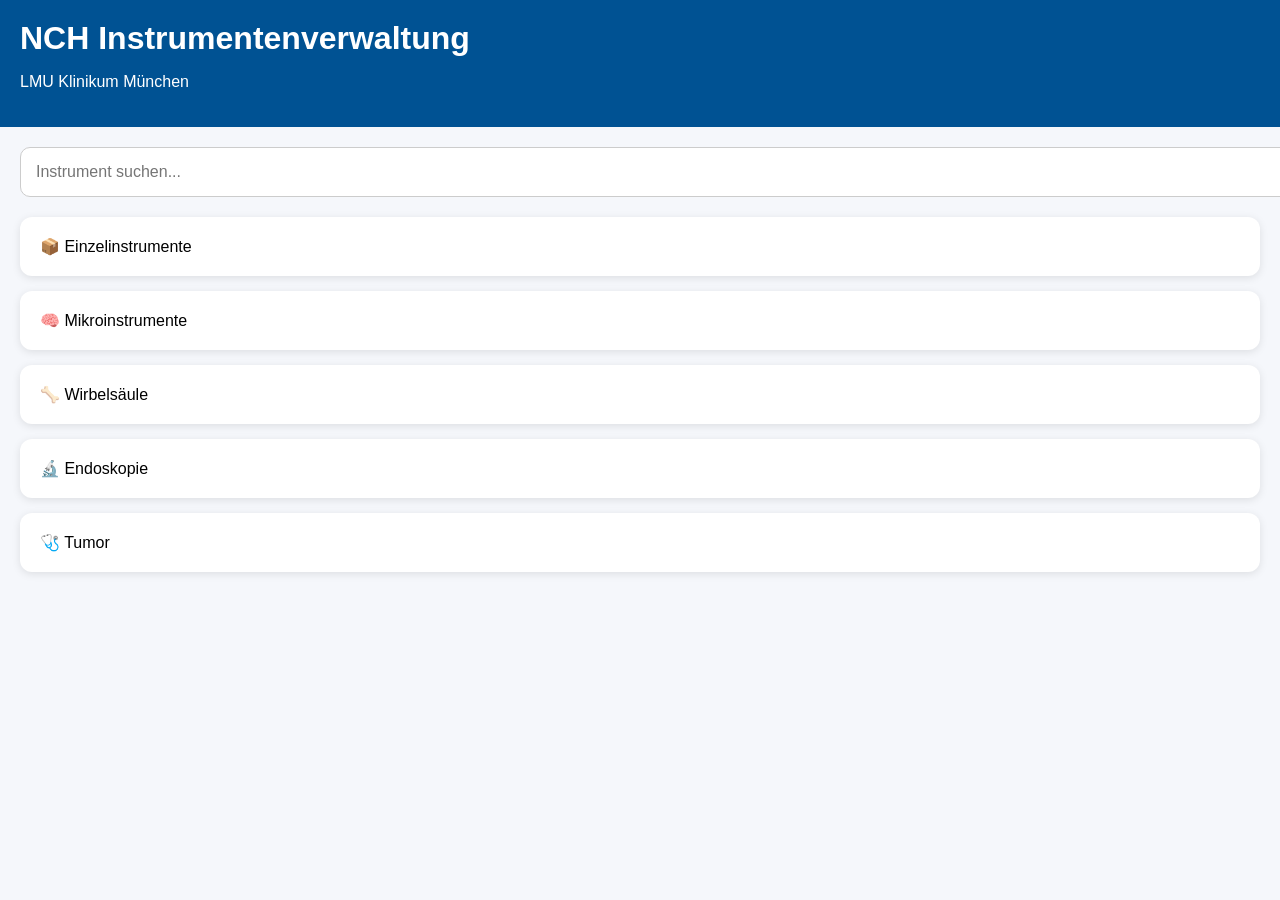
==== index.html @ 01265025 "Add initial index.html for NCH Instrumentenverwaltung" ====
<!DOCTYPE html>
<html lang="de">
<head>
<meta charset="UTF-8">
<meta name="viewport" content="width=device-width, initial-scale=1.0">
<title>NCH Instrumentenverwaltung</title>

<style>
body{
    margin:0;
    font-family:Arial,sans-serif;
    background:#f5f7fb;
}

header{
    background:#005293;
    color:white;
    padding:20px;
}

h1{
    margin:0;
}

.container{
    padding:20px;
}

.card{
    background:white;
    border-radius:12px;
    padding:20px;
    margin-bottom:15px;
    box-shadow:0 2px 8px rgba(0,0,0,.1);
    cursor:pointer;
}

.card:hover{
    background:#eef6ff;
}

.search{
    width:100%;
    padding:15px;
    font-size:16px;
    border-radius:10px;
    border:1px solid #ccc;
    margin-bottom:20px;
}
</style>

</head>

<body>

<header>

<h1>NCH Instrumentenverwaltung</h1>

<p>LMU Klinikum München</p>

</header>

<div class="container">

<input class="search" placeholder="Instrument suchen...">

<div class="card">
📦 Einzelinstrumente
</div>

<div class="card">
🧠 Mikroinstrumente
</div>

<div class="card">
🦴 Wirbelsäule
</div>

<div class="card">
🔬 Endoskopie
</div>

<div class="card">
🩺 Tumor
</div>

</div>

</body>
</html>
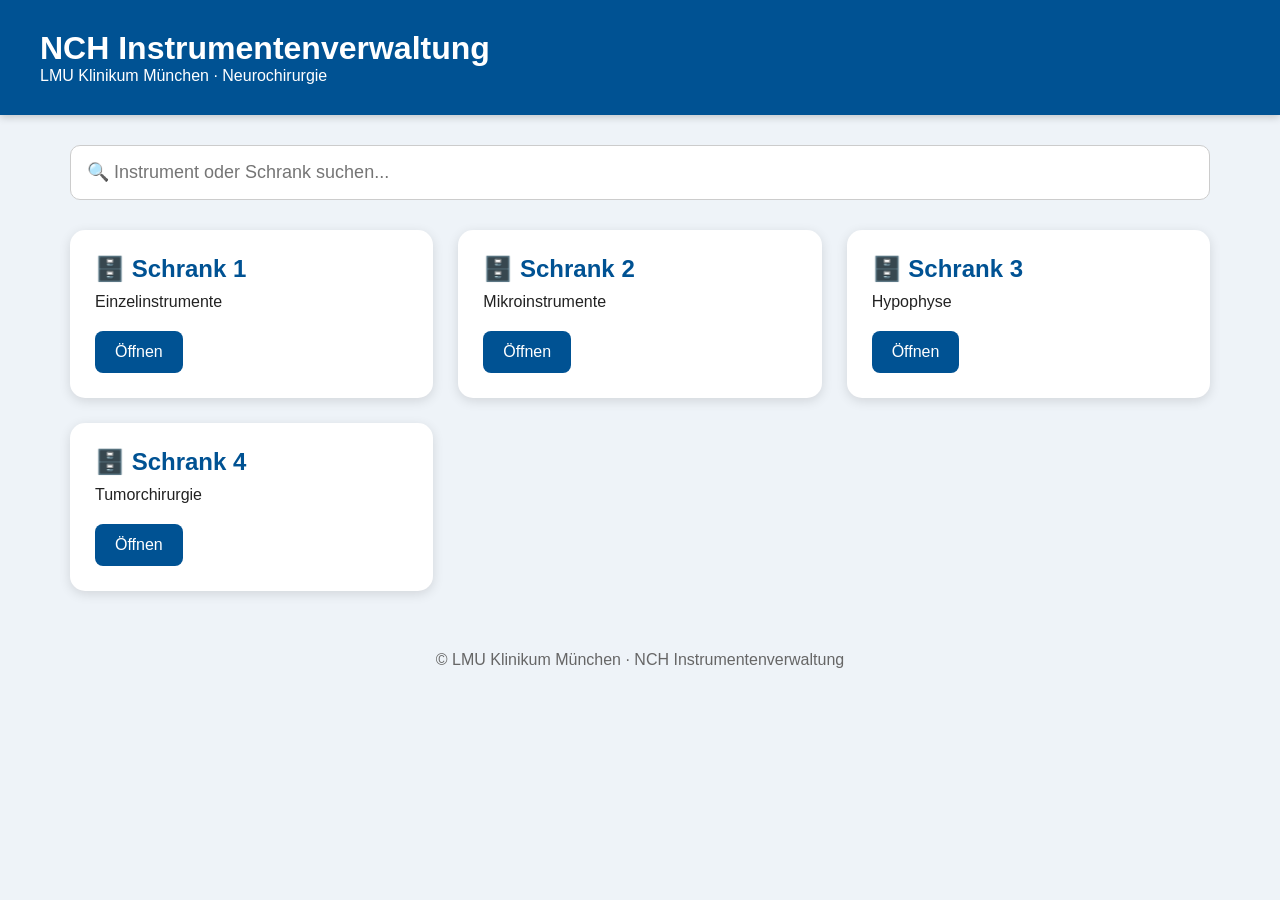
==== commit b20fa4b3: "Schrank 1 erstellt" ====
--- a/index.html
+++ b/index.html
@@ -5,49 +5,7 @@
 <meta name="viewport" content="width=device-width, initial-scale=1.0">
 <title>NCH Instrumentenverwaltung</title>
 
-<style>
-body{
-    margin:0;
-    font-family:Arial,sans-serif;
-    background:#f5f7fb;
-}
-
-header{
-    background:#005293;
-    color:white;
-    padding:20px;
-}
-
-h1{
-    margin:0;
-}
-
-.container{
-    padding:20px;
-}
-
-.card{
-    background:white;
-    border-radius:12px;
-    padding:20px;
-    margin-bottom:15px;
-    box-shadow:0 2px 8px rgba(0,0,0,.1);
-    cursor:pointer;
-}
-
-.card:hover{
-    background:#eef6ff;
-}
-
-.search{
-    width:100%;
-    padding:15px;
-    font-size:16px;
-    border-radius:10px;
-    border:1px solid #ccc;
-    margin-bottom:20px;
-}
-</style>
+<link rel="stylesheet" href="css/style.css">
 
 </head>
 
@@ -55,37 +13,77 @@
 
 <header>
 
+<div class="header-content">
+
 <h1>NCH Instrumentenverwaltung</h1>
 
-<p>LMU Klinikum München</p>
+<p>LMU Klinikum München · Neurochirurgie</p>
+
+</div>
 
 </header>
 
-<div class="container">
+<main class="container">
 
-<input class="search" placeholder="Instrument suchen...">
+<input
+id="search"
+class="search"
+type="text"
+placeholder="🔍 Instrument oder Schrank suchen...">
+
+<div class="cards">
 
 <div class="card">
-📦 Einzelinstrumente
+
+<h2>🗄️ Schrank 1</h2>
+
+<p>Einzelinstrumente</p>
+
+<a href="schrank1.html">Öffnen</a>
+
 </div>
 
 <div class="card">
-🧠 Mikroinstrumente
+
+<h2>🗄️ Schrank 2</h2>
+
+<p>Mikroinstrumente</p>
+
+<a href="#">Öffnen</a>
+
 </div>
 
 <div class="card">
-🦴 Wirbelsäule
+
+<h2>🗄️ Schrank 3</h2>
+
+<p>Hypophyse</p>
+
+<a href="#">Öffnen</a>
+
 </div>
 
 <div class="card">
-🔬 Endoskopie
-</div>
 
-<div class="card">
-🩺 Tumor
+<h2>🗄️ Schrank 4</h2>
+
+<p>Tumorchirurgie</p>
+
+<a href="#">Öffnen</a>
+
 </div>
 
 </div>
 
+</main>
+
+<footer>
+
+© LMU Klinikum München · NCH Instrumentenverwaltung
+
+</footer>
+
+<script src="js/app.js"></script>
+
 </body>
-</html>
+</html>
--- a/css/style.css
+++ b/css/style.css
@@ -0,0 +1,80 @@
+*{
+margin:0;
+padding:0;
+box-sizing:border-box;
+font-family:Arial,Helvetica,sans-serif;
+}
+
+body{
+background:#eef3f8;
+color:#222;
+}
+
+header{
+background:#005293;
+color:white;
+padding:30px;
+box-shadow:0 2px 8px rgba(0,0,0,.2);
+}
+
+.header-content{
+max-width:1200px;
+margin:auto;
+}
+
+.container{
+max-width:1200px;
+margin:auto;
+padding:30px;
+}
+
+.search{
+width:100%;
+padding:16px;
+font-size:18px;
+border-radius:10px;
+border:1px solid #ccc;
+margin-bottom:30px;
+}
+
+.cards{
+display:grid;
+grid-template-columns:repeat(auto-fit,minmax(280px,1fr));
+gap:25px;
+}
+
+.card{
+background:white;
+padding:25px;
+border-radius:15px;
+box-shadow:0 3px 12px rgba(0,0,0,.12);
+transition:.2s;
+}
+
+.card:hover{
+transform:translateY(-5px);
+}
+
+.card h2{
+margin-bottom:10px;
+color:#005293;
+}
+
+.card p{
+margin-bottom:20px;
+}
+
+.card a{
+display:inline-block;
+background:#005293;
+color:white;
+padding:12px 20px;
+border-radius:8px;
+text-decoration:none;
+}
+
+footer{
+text-align:center;
+padding:30px;
+color:#666;
+}
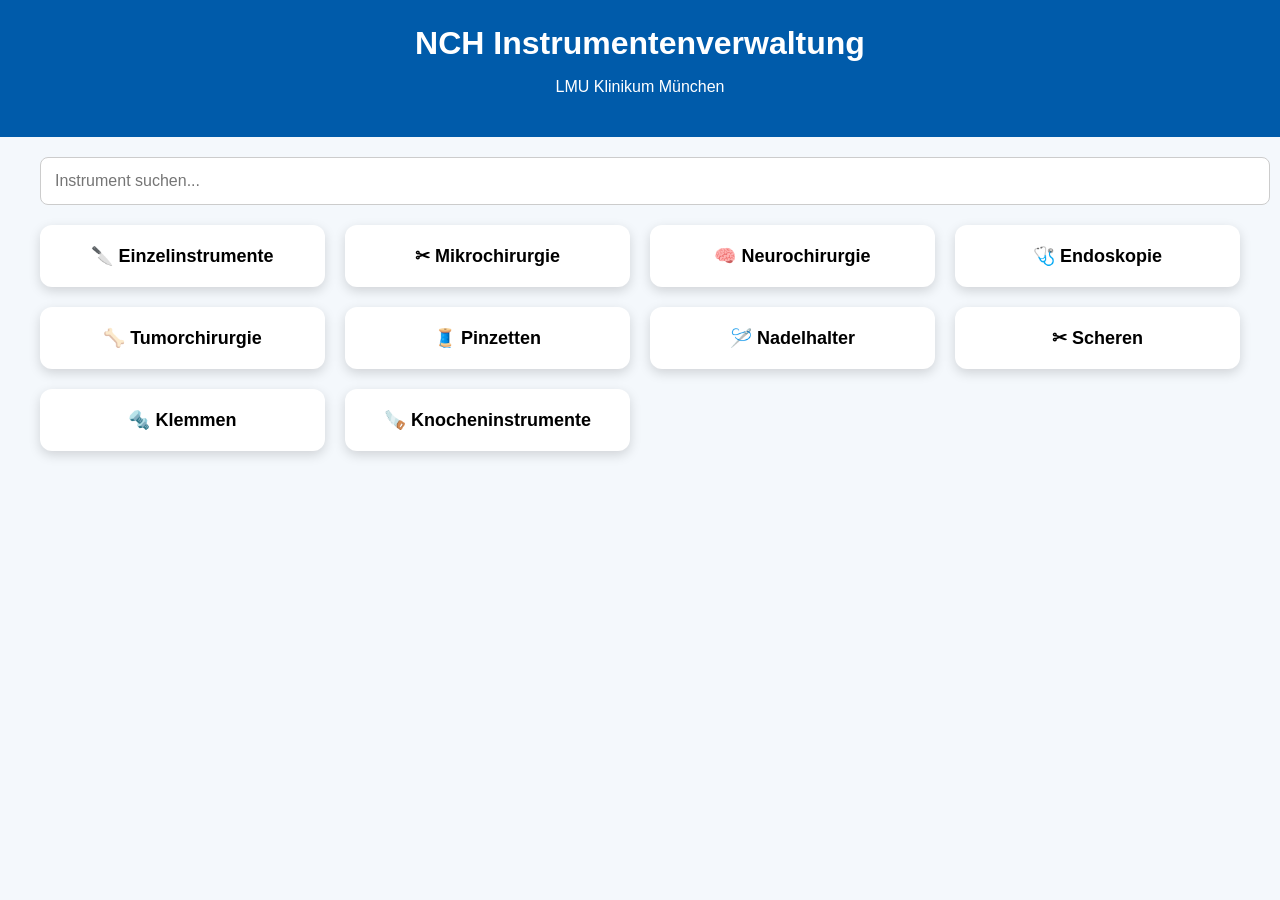
==== commit 1e635a2f: "Neue Startseite" ====
--- a/index.html
+++ b/index.html
@@ -5,85 +5,117 @@
 <meta name="viewport" content="width=device-width, initial-scale=1.0">
 <title>NCH Instrumentenverwaltung</title>
 
-<link rel="stylesheet" href="css/style.css">
+<style>
+body{
+    margin:0;
+    font-family:Arial,Helvetica,sans-serif;
+    background:#f4f8fc;
+}
+
+header{
+    background:#005baa;
+    color:white;
+    padding:25px;
+    text-align:center;
+}
+
+header h1{
+    margin:0;
+}
+
+.container{
+    max-width:1200px;
+    margin:auto;
+    padding:20px;
+}
+
+input{
+    width:100%;
+    padding:14px;
+    border-radius:8px;
+    border:1px solid #ccc;
+    font-size:16px;
+    margin-bottom:20px;
+}
+
+.grid{
+    display:grid;
+    grid-template-columns:repeat(auto-fit,minmax(230px,1fr));
+    gap:20px;
+}
+
+.card{
+    background:white;
+    padding:20px;
+    border-radius:12px;
+    box-shadow:0 4px 12px rgba(0,0,0,.15);
+    cursor:pointer;
+    transition:.3s;
+    text-align:center;
+    font-size:18px;
+    font-weight:bold;
+}
+
+.card:hover{
+    transform:scale(1.03);
+    background:#eaf4ff;
+}
+</style>
 
 </head>
-
 <body>
 
 <header>
-
-<div class="header-content">
-
 <h1>NCH Instrumentenverwaltung</h1>
-
-<p>LMU Klinikum München · Neurochirurgie</p>
-
-</div>
-
+<p>LMU Klinikum München</p>
 </header>
 
-<main class="container">
+<div class="container">
 
-<input
-id="search"
-class="search"
-type="text"
-placeholder="🔍 Instrument oder Schrank suchen...">
+<input id="search" placeholder="Instrument suchen...">
 
-<div class="cards">
+<div class="grid">
 
-<div class="card">
+<div class="card">🔪 Einzelinstrumente</div>
 
-<h2>🗄️ Schrank 1</h2>
+<div class="card">✂ Mikrochirurgie</div>
 
-<p>Einzelinstrumente</p>
+<div class="card">🧠 Neurochirurgie</div>
 
-<a href="schrank1.html">Öffnen</a>
+<div class="card">🩺 Endoskopie</div>
 
-</div>
+<div class="card">🦴 Tumorchirurgie</div>
 
-<div class="card">
+<div class="card">🧵 Pinzetten</div>
 
-<h2>🗄️ Schrank 2</h2>
+<div class="card">🪡 Nadelhalter</div>
 
-<p>Mikroinstrumente</p>
+<div class="card">✂ Scheren</div>
 
-<a href="#">Öffnen</a>
+<div class="card">🔩 Klemmen</div>
 
-</div>
-
-<div class="card">
-
-<h2>🗄️ Schrank 3</h2>
-
-<p>Hypophyse</p>
-
-<a href="#">Öffnen</a>
-
-</div>
-
-<div class="card">
-
-<h2>🗄️ Schrank 4</h2>
-
-<p>Tumorchirurgie</p>
-
-<a href="#">Öffnen</a>
+<div class="card">🪚 Knocheninstrumente</div>
 
 </div>
 
 </div>
 
-</main>
+<script>
+const search=document.getElementById("search");
 
-<footer>
+search.addEventListener("keyup",function(){
 
-© LMU Klinikum München · NCH Instrumentenverwaltung
+let value=this.value.toLowerCase();
 
-</footer>
+document.querySelectorAll(".card").forEach(card=>{
 
-<script src="js/app.js"></script>
+card.style.display=card.innerText.toLowerCase().includes(value)
+?"block":"none";
+
+});
+
+});
+</script>
 
 </body>
 </html>
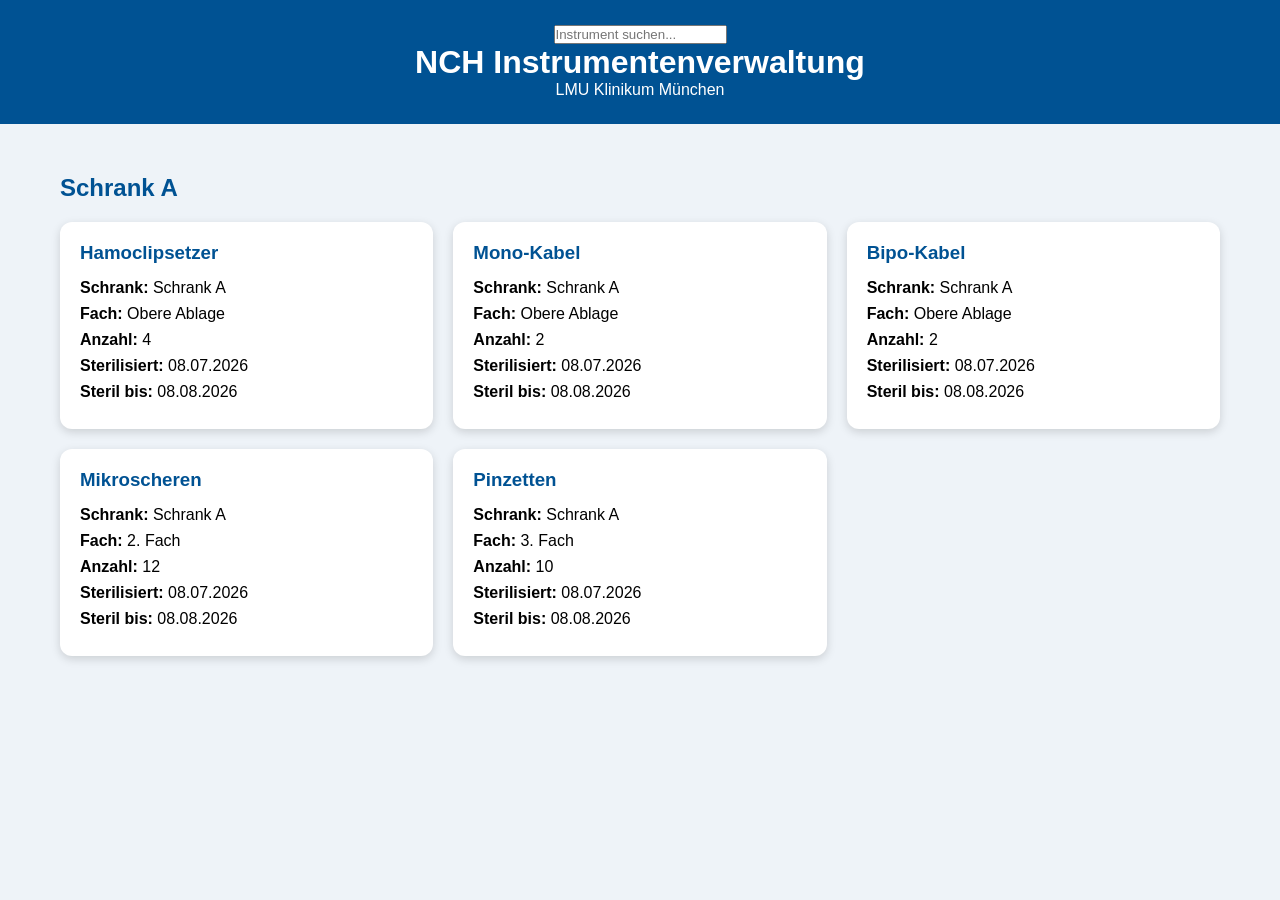
==== commit 430aee58: "prva verzija" ====
--- a/index.html
+++ b/index.html
@@ -5,117 +5,27 @@
 <meta name="viewport" content="width=device-width, initial-scale=1.0">
 <title>NCH Instrumentenverwaltung</title>
 
-<style>
-body{
-    margin:0;
-    font-family:Arial,Helvetica,sans-serif;
-    background:#f4f8fc;
-}
+<link rel="stylesheet" href="css/style.css">
+</head>
 
-header{
-    background:#005baa;
-    color:white;
-    padding:25px;
-    text-align:center;
-}
+<body><script src="js/script.js"></script>
 
-header h1{
-    margin:0;
-}
-
-.container{
-    max-width:1200px;
-    margin:auto;
-    padding:20px;
-}
-
-input{
-    width:100%;
-    padding:14px;
-    border-radius:8px;
-    border:1px solid #ccc;
-    font-size:16px;
-    margin-bottom:20px;
-}
-
-.grid{
-    display:grid;
-    grid-template-columns:repeat(auto-fit,minmax(230px,1fr));
-    gap:20px;
-}
-
-.card{
-    background:white;
-    padding:20px;
-    border-radius:12px;
-    box-shadow:0 4px 12px rgba(0,0,0,.15);
-    cursor:pointer;
-    transition:.3s;
-    text-align:center;
-    font-size:18px;
-    font-weight:bold;
-}
-
-.card:hover{
-    transform:scale(1.03);
-    background:#eaf4ff;
-}
-</style>
-
-</head>
-<body>
 
 <header>
+    <input type="text" id="search" placeholder="Instrument suchen...">
 <h1>NCH Instrumentenverwaltung</h1>
 <p>LMU Klinikum München</p>
 </header>
 
 <div class="container">
 
-<input id="search" placeholder="Instrument suchen...">
+<h2>Schrank A</h2>
 
-<div class="grid">
-
-<div class="card">🔪 Einzelinstrumente</div>
-
-<div class="card">✂ Mikrochirurgie</div>
-
-<div class="card">🧠 Neurochirurgie</div>
-
-<div class="card">🩺 Endoskopie</div>
-
-<div class="card">🦴 Tumorchirurgie</div>
-
-<div class="card">🧵 Pinzetten</div>
-
-<div class="card">🪡 Nadelhalter</div>
-
-<div class="card">✂ Scheren</div>
-
-<div class="card">🔩 Klemmen</div>
-
-<div class="card">🪚 Knocheninstrumente</div>
+<div class="grid"></div>
 
 </div>
 
-</div>
-
-<script>
-const search=document.getElementById("search");
-
-search.addEventListener("keyup",function(){
-
-let value=this.value.toLowerCase();
-
-document.querySelectorAll(".card").forEach(card=>{
-
-card.style.display=card.innerText.toLowerCase().includes(value)
-?"block":"none";
-
-});
-
-});
-</script>
+<script src="js/script.js"></script>
 
 </body>
 </html>
--- a/css/style.css
+++ b/css/style.css
@@ -0,0 +1,50 @@
+*{
+    margin:0;
+    padding:0;
+    box-sizing:border-box;
+    font-family:Arial,Helvetica,sans-serif;
+}
+
+body{
+    background:#eef3f8;
+}
+
+header{
+    background:#005293;
+    color:white;
+    padding:25px;
+    text-align:center;
+}
+
+.container{
+    max-width:1200px;
+    margin:30px auto;
+    padding:20px;
+}
+
+h2{
+    color:#005293;
+    margin-bottom:20px;
+}
+
+.grid{
+    display:grid;
+    grid-template-columns:repeat(auto-fill,minmax(280px,1fr));
+    gap:20px;
+}
+
+.card{
+    background:white;
+    border-radius:12px;
+    padding:20px;
+    box-shadow:0 3px 10px rgba(0,0,0,.15);
+}
+
+.card h3{
+    color:#005293;
+    margin-bottom:15px;
+}
+
+.card p{
+    margin:8px 0;
+}
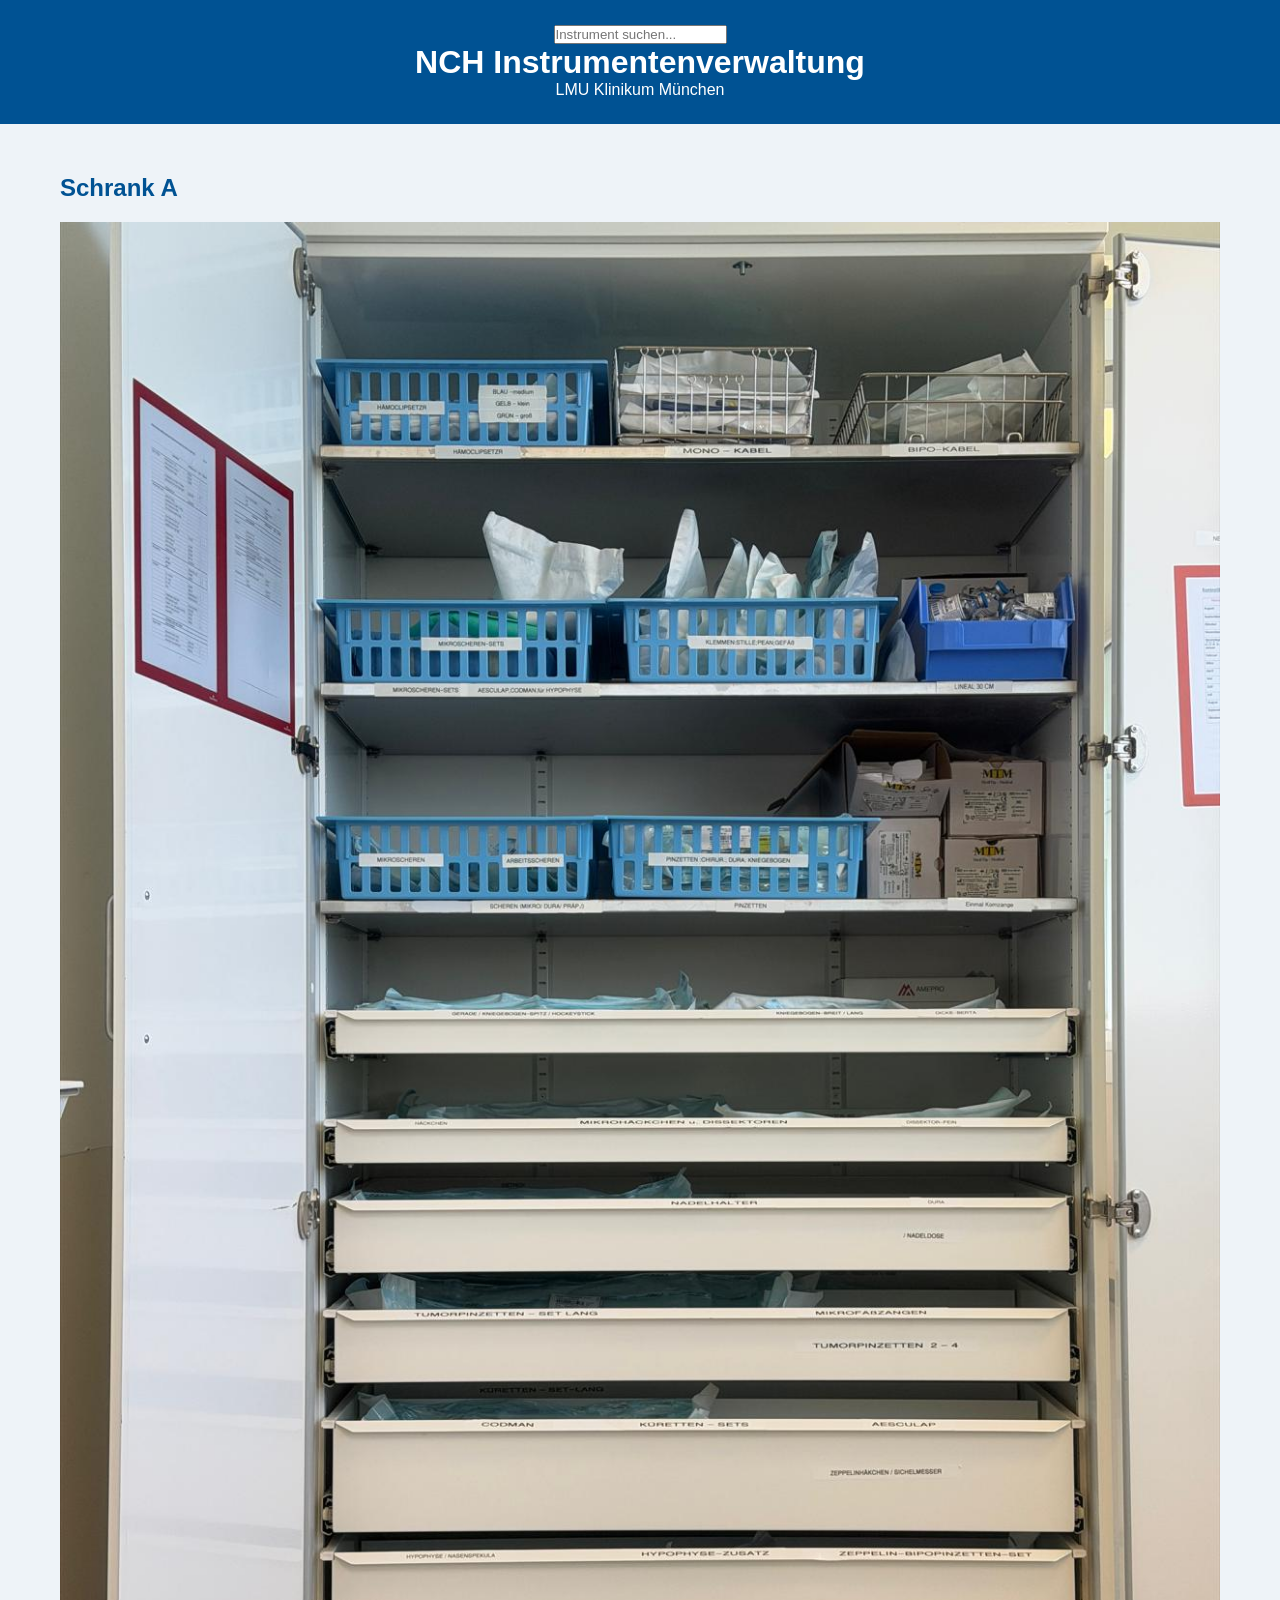
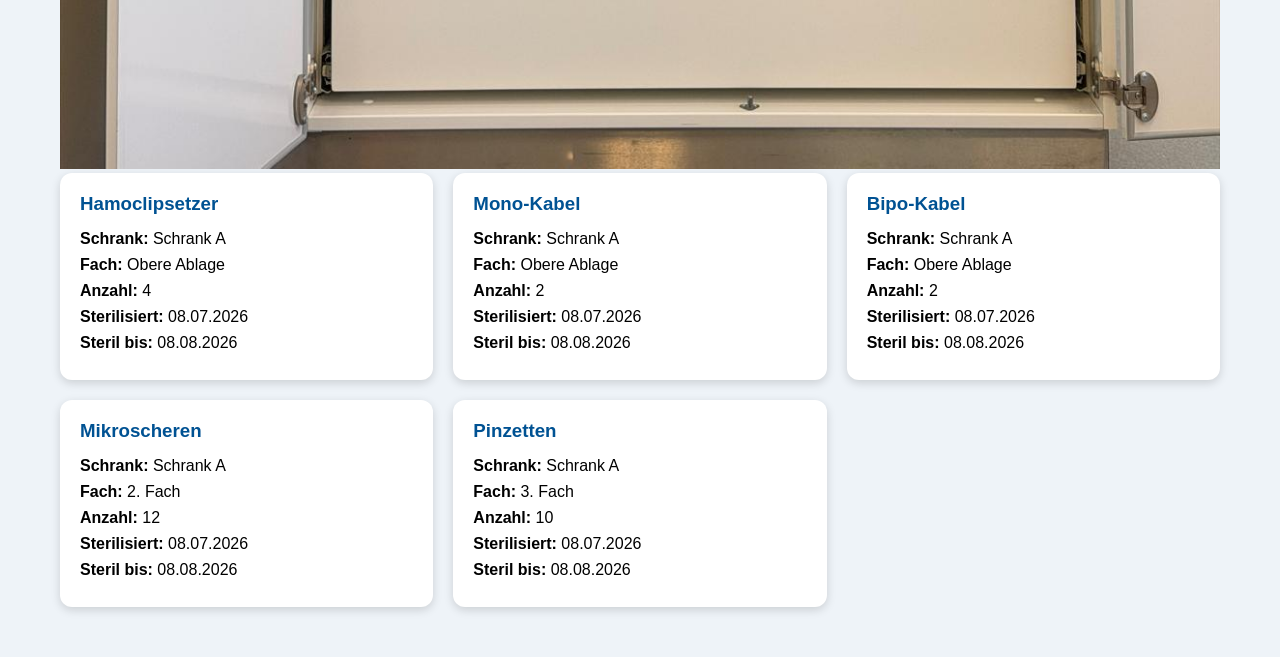
==== commit 6958025b: "fiksne pozicije" ====
--- a/index.html
+++ b/index.html
@@ -1,31 +1,49 @@
 <!DOCTYPE html>
 <html lang="de">
 <head>
-<meta charset="UTF-8">
-<meta name="viewport" content="width=device-width, initial-scale=1.0">
-<title>NCH Instrumentenverwaltung</title>
+    <meta charset="UTF-8">
+    <meta name="viewport" content="width=device-width, initial-scale=1.0">
+    <title>NCH Instrumentenverwaltung</title>
+    
+    <!-- Poveznica na tvoj CSS -->
+    <link rel="stylesheet" href="css/style.css">
+</head>
+<body>
 
-<link rel="stylesheet" href="css/style.css">
-</head>
+    <header>
+        <input type="text" id="search" placeholder="Instrument suchen...">
+        <h1>NCH Instrumentenverwaltung</h1>
+        <p>LMU Klinikum München</p>
+    </header>
 
-<body><script src="js/script.js"></script>
+    <div class="container">
+        <h2>Schrank A</h2>
+        
+        <!-- Interaktivni prikaz ormara -->
+        <div class="cabinet-container">
+            <img src="js/img/schrankA.jpg" alt="Schrank A" class="cabinet-image">
 
+            <!-- ==================== 3 GORNJA FAHA (Plave košare) ==================== -->
+            <div class="compartment" data-shelf="1" style="top: 8%; left: 21%; width: 31%; height: 8%;"></div>
+            <div class="compartment" data-shelf="2" style="top: 22.5%; left: 21%; width: 31%; height: 8%;"></div>
+            <div class="compartment" data-shelf="3" style="top: 39%; left: 21%; width: 31%; height: 8%;"></div>
 
-<header>
-    <input type="text" id="search" placeholder="Instrument suchen...">
-<h1>NCH Instrumentenverwaltung</h1>
-<p>LMU Klinikum München</p>
-</header>
+            <!-- ==================== 6 LADICA (Donji dio ormara) ==================== -->
+            <!-- L1 (drawer-1) je podignut prema gore -->
+            <div class="compartment" data-shelf="drawer-1" style="top: 50%; left: 21%; width: 31%; height: 4%;"></div>
+            <!-- L2 (drawer-2) je spušten prema dolje -->
+            <div class="compartment" data-shelf="drawer-2" style="top: 57.5%; left: 21%; width: 31%; height: 4%;"></div>
+            <div class="compartment" data-shelf="drawer-3" style="top: 64%; left: 21%; width: 31%; height: 4%;"></div>
+            <div class="compartment" data-shelf="drawer-4" style="top: 70%; left: 21%; width: 31%; height: 4%;"></div>
+            <div class="compartment" data-shelf="drawer-5" style="top: 80%; left: 21%; width: 31%; height: 4%;"></div>
+            <div class="compartment" data-shelf="drawer-6" style="top: 88%; left: 21%; width: 31%; height: 4%;"></div>
+        </div>
 
-<div class="container">
+        <!-- Ovdje će se dinamički prikazivati instrumenti iz odabranog faha/ladice -->
+        <div class="grid"></div>
+    </div>
 
-<h2>Schrank A</h2>
-
-<div class="grid"></div>
-
-</div>
-
-<script src="js/script.js"></script>
-
+    <!-- Poveznica na tvoj JavaScript -->
+    <script src="js/script.js"></script> 
 </body>
 </html>
--- a/css/style.css
+++ b/css/style.css
@@ -47,4 +47,30 @@
 
 .card p{
     margin:8px 0;
+}/* Kontejner mora biti relativno pozicioniran kako bi se zone lijepile preko njega */
+.cabinet-container {
+    position: relative;
+    display: inline-block;
+    max-width: 100%;
+}
+
+.cabinet-image {
+    display: block;
+    width: 100%;
+    height: auto;
+}
+
+/* Klikabilne zone */
+.compartment {
+    position: absolute;
+    cursor: pointer;
+    background-color: rgba(255, 255, 255, 0); /* Prozirno u početku */
+    transition: background-color 0.2s ease, border 0.2s ease;
+    border: 2px solid transparent;
+}
+
+/* Kada prijeđeš mišem preko faha */
+.compartment:hover {
+    background-color: rgba(0, 120, 215, 0.2); /* Blago plava prozirna boja */
+    border: 2px solid #0078d7; /* Plavi obrub */
 }
